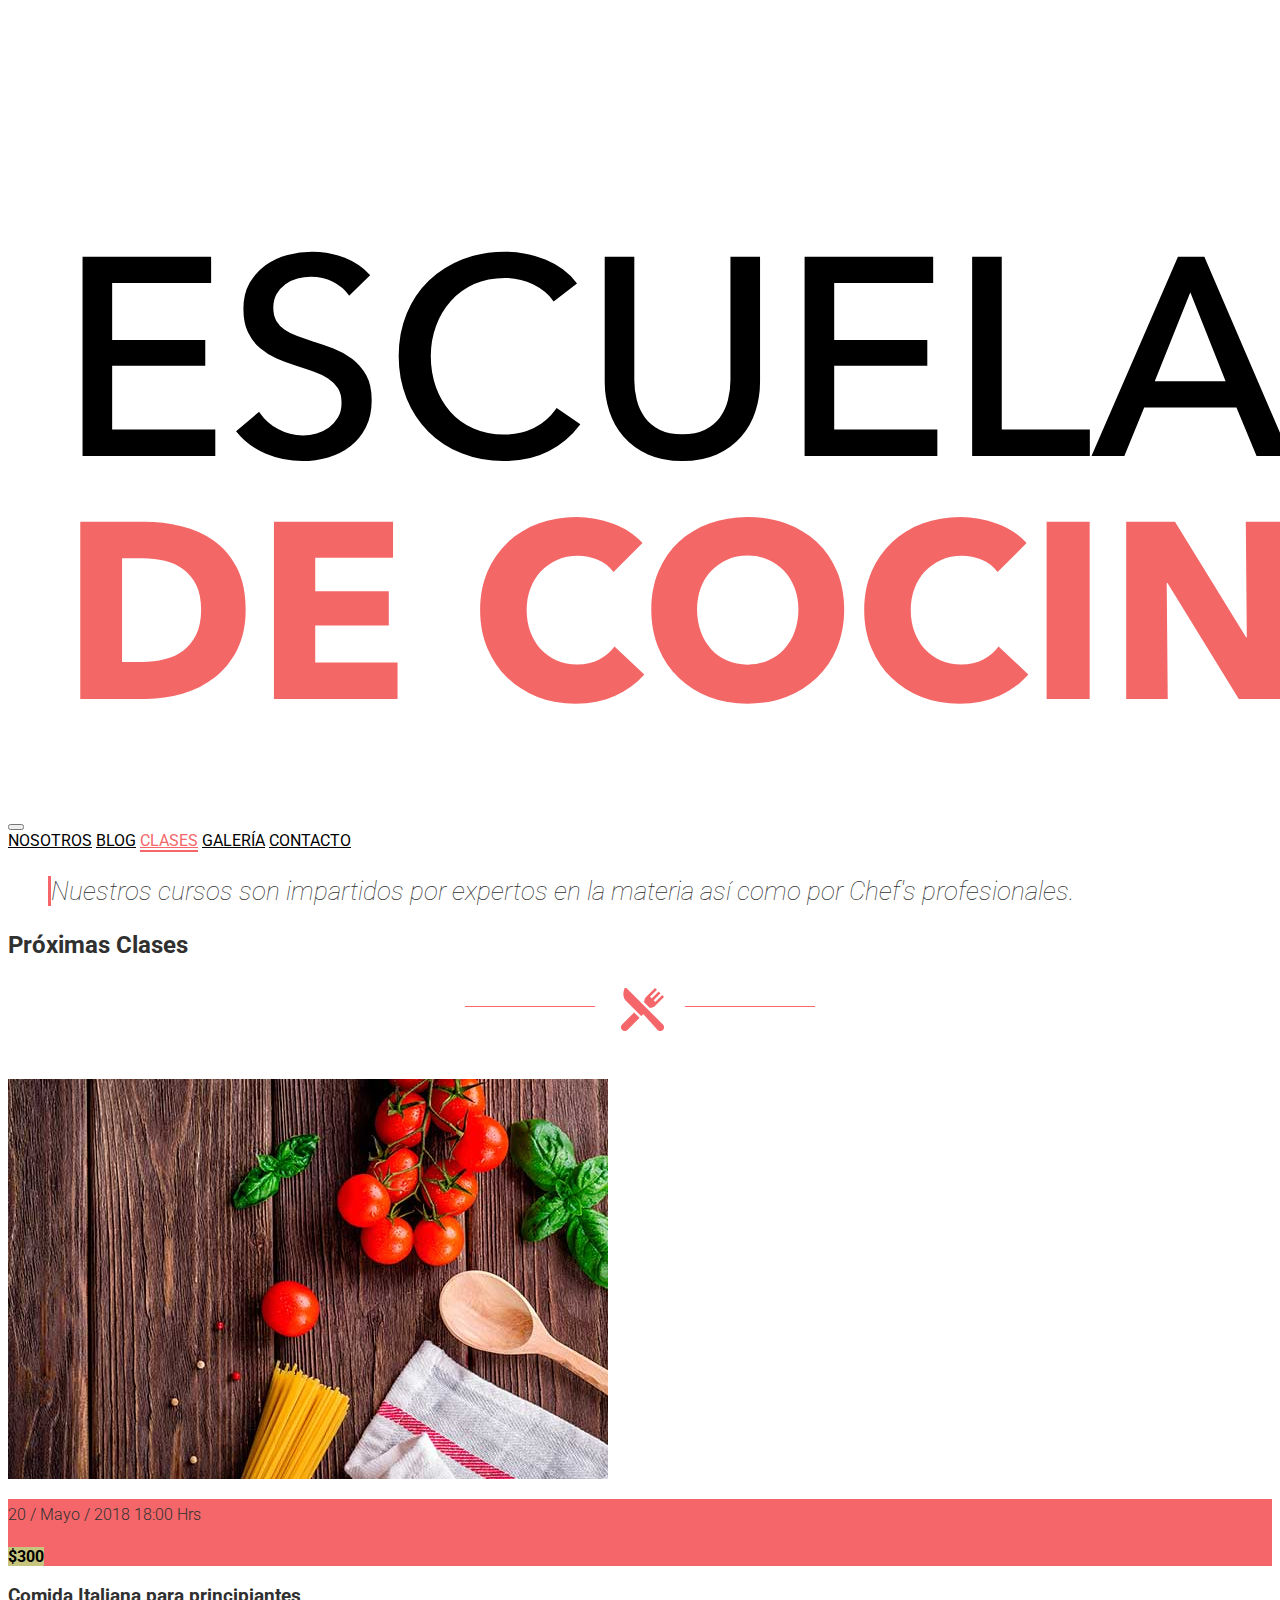
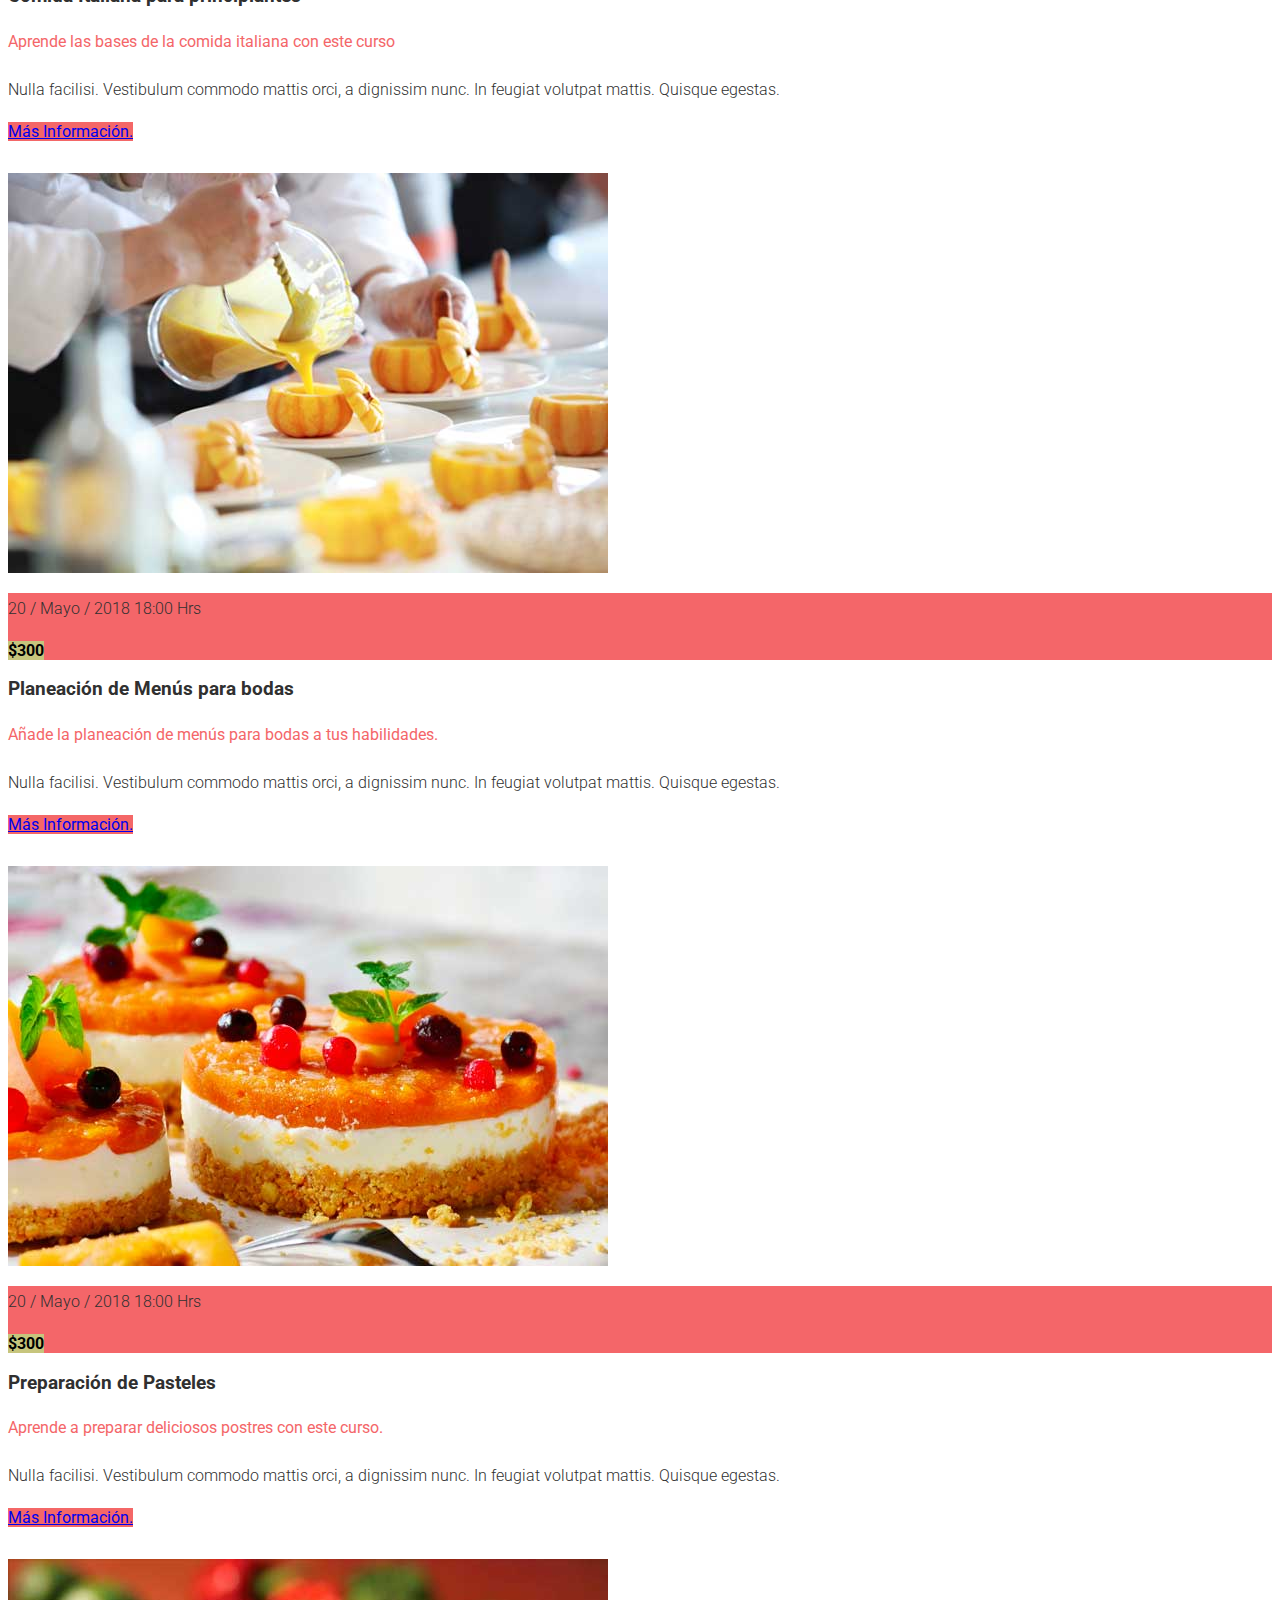
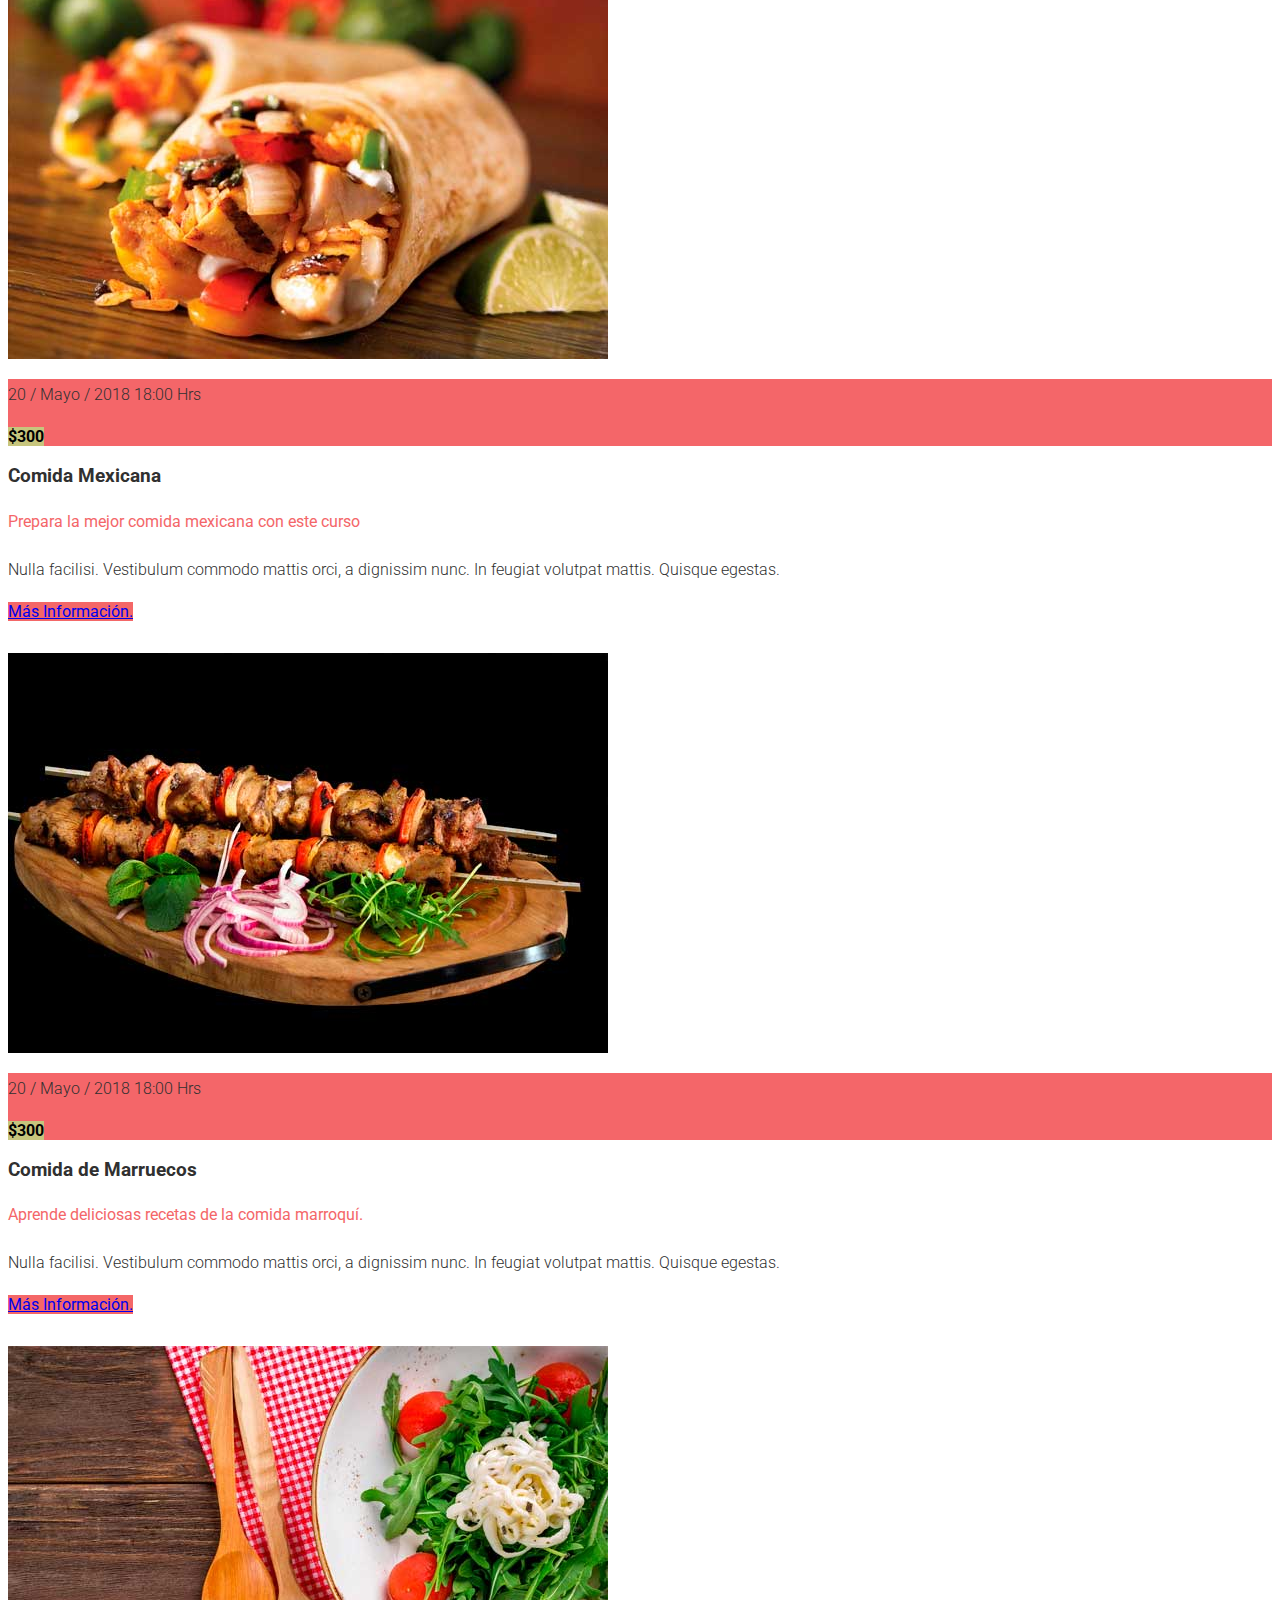
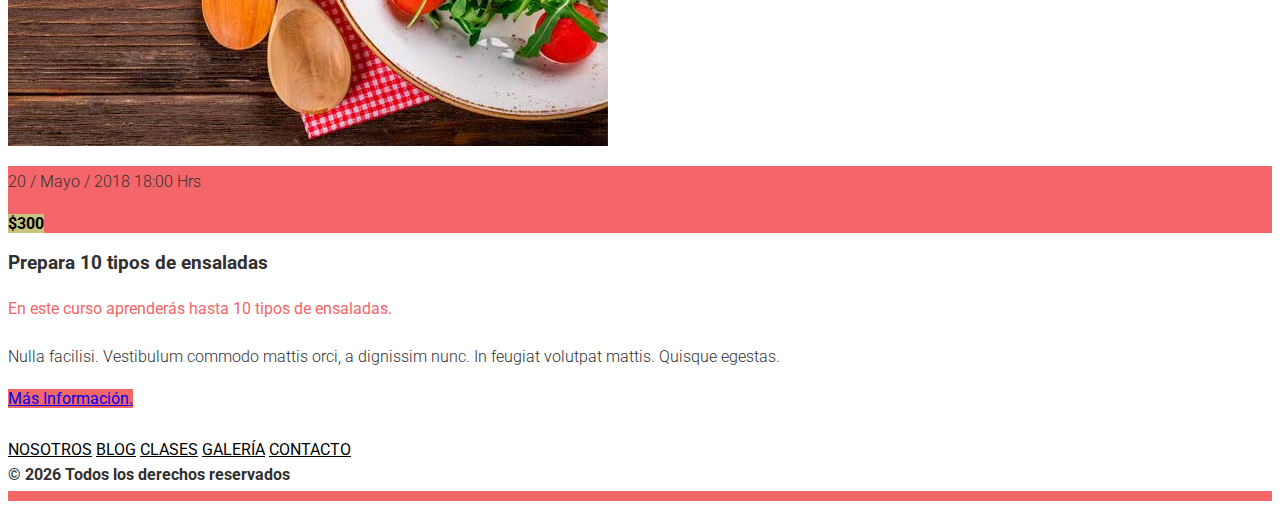
==== clases.html @ d3c6feeb "All the sections completed. Project ready" ====
<!DOCTYPE html>
<html lang="en">

<head>
    <meta charset="UTF-8">
    <meta name="viewport" content="width=device-width, initial-scale=1.0">
    <meta http-equiv="X-UA-Compatible" content="ie=edge">
    <link rel="stylesheet" href="https://stackpath.bootstrapcdn.com/bootstrap/4.1.0/css/bootstrap.min.css" integrity="sha384-9gVQ4dYFwwWSjIDZnLEWnxCjeSWFphJiwGPXr1jddIhOegiu1FwO5qRGvFXOdJZ4" crossorigin="anonymous">
    <link href="https://fonts.googleapis.com/css?family=Roboto:100,300,400,700" rel="stylesheet">
    <link rel="stylesheet" href="css/styles.css">
    <title> </title>
</head>

<body>

    <header class="header py-5">
        <div class="container">
            <div class="row justify-content-center align-items-center">
                <div class="col-md-4 col-8 mb-4 mb-md-0">
                    <a href="index.html">
                        <img src="img/logo.svg" class="img-fluid">
                    </a>
                </div>
                <div class="col-12 col-md-8">
                    <nav class="nav-principal navbar navbar-expand-md navbar-light  justify-content-center ">
                        <button class="navbar-toggler mb-4" type="button" data-toggle="collapse" data-target="#nav_principal" aria-expanded="false">
                            <span class="navbar-toggler-icon"></span>
                        </button>
                        <div class="collapse navbar-collapse flex-column flex-sm-row justify-content-md-end text-center" id="nav_principal">
                            <a href="nosotros.html" class="nav-link">Nosotros</a>
                            <a href="blog.html" class="nav-link">Blog</a>
                            <a href="clases.html" class="nav-link active">Clases</a>
                            <a href="galeria.html" class="nav-link">Galería</a>
                            <a href="contacto.html" class="nav-link">Contacto</a>
                        </div>
                    </nav>
                </div>
            </div>
        </div>
    </header>

    <div class="container mb-4">
        <div class="row justify-content-center">
            <div class="col-md-8">
                <blockquote class="subtitulo text-center pl-3">
                    Nuestros cursos son impartidos por expertos en la materia así como por Chef's profesionales.
                </blockquote>
            </div>
        </div>
    </div>

    <section class="clases mt-5 py-5">
        <h2 class="separador text-center mb-3">Próximas Clases</h2>

        <div class="container">
            <div class="row">
                <div class="col-md-6 col-lg-4">
                    <div class="card">
                        <img src="img/clase1.jpg" class="card-img-top">
                        <div class="card-meta bg-primary p-3 text-light d-flex justify-content-between align-items-center">
                            <p class="text-center m-0">20 / Mayo / 2018 18:00 Hrs</p>
                            <span class="badge badge-secondary px-2 py-2">$300</span>
                        </div>
                        <div class="card-body">
                            <h3 class="card-title">Comida Italiana para principiantes</h3>
                            <p class="card-subtitle mb-2">Aprende las bases de la comida italiana con este curso</p>
                            <p class="card-text">Nulla facilisi. Vestibulum commodo mattis orci, a dignissim nunc. In feugiat volutpat mattis. Quisque egestas.</p>
                            <a class="btn btn-primary d-block d-md-inline" href="clase.html">Más Información.</a>
                        </div>
                    </div>
                </div>
                <!--.col-md-4-->
                <div class="col-md-6 col-lg-4">
                    <div class="card">
                        <img src="img/clase2.jpg" class="card-img-top">
                        <div class="card-meta bg-primary p-3 text-light d-flex justify-content-between align-items-center">
                            <p class="text-center m-0">20 / Mayo / 2018 18:00 Hrs</p>
                            <span class="badge badge-secondary px-2 py-2">$300</span>
                        </div>
                        <div class="card-body">
                            <h3 class="card-title">Planeación de Menús para bodas</h3>
                            <p class="card-subtitle mb-2">Añade la planeación de menús para bodas a tus habilidades.</p>
                            <p class="card-text">Nulla facilisi. Vestibulum commodo mattis orci, a dignissim nunc. In feugiat volutpat mattis. Quisque egestas.</p>
                            <a class="btn btn-primary d-block d-md-inline" href="clase.html">Más Información.</a>
                        </div>
                    </div>
                </div>
                <!--.col-md-4-->
                <div class="col-md-6 col-lg-4">
                    <div class="card">
                        <img src="img/clase3.jpg" class="card-img-top">
                        <div class="card-meta bg-primary p-3 text-light d-flex justify-content-between align-items-center">
                            <p class="text-center m-0">20 / Mayo / 2018 18:00 Hrs</p>
                            <span class="badge badge-secondary px-2 py-2">$300</span>
                        </div>
                        <div class="card-body">
                            <h3 class="card-title">Preparación de Pasteles</h3>
                            <p class="card-subtitle mb-2">
                                Aprende a preparar deliciosos postres con este curso.
                            </p>
                            <p class="card-text">Nulla facilisi. Vestibulum commodo mattis orci, a dignissim nunc. In feugiat volutpat mattis. Quisque egestas.</p>
                            <a class="btn btn-primary d-block d-md-inline" href="clase.html">Más Información.</a>
                        </div>
                    </div>
                </div>
                <!--.col-md-4-->
                <div class="col-md-6 col-lg-4">
                    <div class="card">
                        <img src="img/clase4.jpg" class="card-img-top">
                        <div class="card-meta bg-primary p-3 text-light d-flex justify-content-between align-items-center">
                            <p class="text-center m-0">20 / Mayo / 2018 18:00 Hrs</p>
                            <span class="badge badge-secondary px-2 py-2">$300</span>
                        </div>
                        <div class="card-body">
                            <h3 class="card-title">Comida Mexicana</h3>
                            <p class="card-subtitle mb-2">Prepara la mejor comida mexicana con este curso </p>
                            <p class="card-text">Nulla facilisi. Vestibulum commodo mattis orci, a dignissim nunc. In feugiat volutpat mattis. Quisque egestas.</p>
                            <a class="btn btn-primary d-block d-md-inline" href="clase.html">Más Información.</a>
                        </div>
                    </div>
                </div>
                <!--.col-md-4-->
                <div class="col-md-6 col-lg-4">
                    <div class="card">
                        <img src="img/clase5.jpg" class="card-img-top">
                        <div class="card-meta bg-primary p-3 text-light d-flex justify-content-between align-items-center">
                            <p class="text-center m-0">20 / Mayo / 2018 18:00 Hrs</p>
                            <span class="badge badge-secondary px-2 py-2">$300</span>
                        </div>
                        <div class="card-body">
                            <h3 class="card-title">Comida de Marruecos  </h3>
                            <p class="card-subtitle mb-2">
                                Aprende deliciosas recetas de la comida marroquí.
                            </p>
                            <p class="card-text">Nulla facilisi. Vestibulum commodo mattis orci, a dignissim nunc. In feugiat volutpat mattis. Quisque egestas.</p>
                            <a class="btn btn-primary d-block d-md-inline" href="clase.html">Más Información.</a>
                        </div>
                    </div>
                </div>
                <!--.col-md-4-->
                <div class="col-md-6 col-lg-4">
                    <div class="card">
                        <img src="img/clase6.jpg" class="card-img-top">
                        <div class="card-meta bg-primary p-3 text-light d-flex justify-content-between align-items-center">
                            <p class="text-center m-0">20 / Mayo / 2018 18:00 Hrs</p>
                            <span class="badge badge-secondary px-2 py-2">$300</span>
                        </div>
                        <div class="card-body">
                            <h3 class="card-title">Prepara 10 tipos de ensaladas</h3>
                            <p class="card-subtitle mb-2">
                                En este curso aprenderás hasta 10 tipos de ensaladas.
                            </p>
                            <p class="card-text">Nulla facilisi. Vestibulum commodo mattis orci, a dignissim nunc. In feugiat volutpat mattis. Quisque egestas.</p>
                            <a class="btn btn-primary d-block d-md-inline" href="clase.html">Más Información.</a>
                        </div>
                    </div>
                </div>
                <!--.col-md-4-->
            </div>
        </div>
    </section>

    <footer class="footer p-5">
        <div class="container">
            <div class="row justify-content-between align-items-center">
                <div class="col-md-6">
                    <nav class="nav d-flex flex-column text-center flex-md-row   justify-content-md-start justify-content-center">
                        <a href="nosotros.html" class="nav-link">Nosotros</a>
                        <a href="blog.html" class="nav-link">Blog</a>
                        <a href="clases.html" class="nav-link">Clases</a>
                        <a href="galeria.html" class="nav-link">Galería</a>
                        <a href="contacto.html" class="nav-link">Contacto</a>
                    </nav>
                </div>
                <div class="col-md-6">
                    <p class="copyright text-center text-md-right">&copy; <span id="date"></span> Todos los derechos reservados</p>
                </div>
            </div>
        </div>
    </footer>

    <script src="https://code.jquery.com/jquery-3.3.1.slim.min.js" integrity="sha384-q8i/X+965DzO0rT7abK41JStQIAqVgRVzpbzo5smXKp4YfRvH+8abtTE1Pi6jizo" crossorigin="anonymous"></script>
    <script src="https://cdnjs.cloudflare.com/ajax/libs/popper.js/1.14.0/umd/popper.min.js" integrity="sha384-cs/chFZiN24E4KMATLdqdvsezGxaGsi4hLGOzlXwp5UZB1LY//20VyM2taTB4QvJ" crossorigin="anonymous"></script>
    <script src="https://stackpath.bootstrapcdn.com/bootstrap/4.1.0/js/bootstrap.min.js" integrity="sha384-uefMccjFJAIv6A+rW+L4AHf99KvxDjWSu1z9VI8SKNVmz4sk7buKt/6v9KI65qnm" crossorigin="anonymous"></script>

    <script src="js/main.js"></script>

</body>

</html>
---- css/styles.css ----
:root {
    --primario: #f46669;
    --secundario: #c7c57d;
    --gris: #f5f5f5;
}

body {
    font-family: 'Roboto', sans-serif;
    color:#303030;
}

p {
    font-weight: 300;
    line-height: 2rem;
    font-size: 1rem;
}

.badge-secondary {
    background-color: #c7c57d!important;
    color: black;
}

body.index .clases {
    background-color: #f5f5f5;
}
.imagen > div{
    height: 30rem;
}

.bg-primary, 
.alert-primary,
.list-group-item-primary {
    background-color: #f46669!important;
}

.bg-secondary,
.alert-secondary,
.list-group-item-secondary {
    background-color: #c7c57d!important;
}

.bg-vino {
    background-image: url(../img/principal1.jpg);
    background-size: cover;
    background-position: top center;
}
.bg-comida {
    background-image: url(../img/principal2.jpg);
    background-size: cover;
    background-position: top center;
}

.imagen-superior .contenido{
    border-top: 1px solid white;
    border-bottom: 1px solid white;
}
.imagen-inferior .bg-comida {
    order: 1;
}

.imagen-inferior .contenido {
    border-top: 1px solid black;
    border-bottom: 1px solid black;
}
.imagen .contenido p {
    font-size: 1.2rem;
    line-height: 2rem;
    font-weight: 100;
}

.separador::after {
    content:'';
    display: block;
    margin: 0 auto;
    width: 100%;
    height: 100px;
    background-image: url(../img/separador.png);
    background-position: center center;
    background-repeat: no-repeat;
}

.inverso::after {
    background-image: url(../img/separador-inverso.png);
}
aside .inverso::after {
    width: 100%;
}
.nosotros .informacion h3 {
    font-weight: 300;
    font-size: 1.6rem;
}
.card {
    margin-bottom: 2rem;
}
.card-meta span {
    font-weight: 700;
}
.card-subtitle {
    color: #f46669;
    font-weight: 400;
}
.card-body p{
    font-size: 1rem;
    line-height: 2rem;
}
.licenciatura {
    background-image: url(../img/chef_bg.jpg);
    background-size: cover;
    background-position: center center;
    background-attachment: fixed;
}
.licenciatura .row{
    height: 38rem;
}
.licenciatura .contenido h2 {
    font-weight: 700;
    font-size: 2.4rem;
}
.licenciatura .contenido p {
    font-size: 1.8rem;
    line-height: 3rem;
}
.btn-primary {
    background-color: #f46767;
    border-color:#f46767;
}
.btn-primary:hover {
    background-color: #dc4747;
    border-color: #dc4747;
}
.footer {
    border-bottom: 10px solid #f46767;
}
.nav-link {
    color: black;
    text-transform: uppercase;
}
.nav-link:hover {
    color: #f46669;
}
.nav-link.active {
    color: #f46669;
    border-bottom: 2px solid #f46669;
}
.copyright {
    font-weight: 700;
    font-size: 1rem;
    margin: 0;
}
/** Imagenes **/
.imagen-destacada {
    height: 24rem;
    background-size: cover;
}
.nosotros-bg {
    background-image: url(../img/principal1.jpg);
}
.clase-bg {
    background-image: url(../img/clase1.jpg);
}
.contacto-bg {
    background-image: url(../img/principal2.jpg);
}

/** Nosotros **/
.contenido-nosotros {
    margin-top: -5rem;
    border: 1px solid #e1e1e1;
    position: relative;
    z-index: 100;
}

blockquote.subtitulo {
    font-size: 1.6rem;
    color: #303030;
    font-style: italic;
    font-weight: 100;
    border-left: .2rem solid #f46669;
}
/** Enlaces **/
.contenido-entrada .meta p{
    font-weight: 700;
}
.entrada a {
    color: #f46669;
}

/** Sidebar **/
aside a, aside a:hover {
    color: #f5f5f5;
}
aside .card {
    border:none;
}
aside .card-meta {
    background-color: #c7c57d!important;
}
aside .card-meta .badge-primary {
    background-color: #f46767;
}
aside .card-title {
    color: black;
    font-size: 1.2rem;
}
aside .card-footer {
    background-color: #c7c57d;
}
aside .card-footer a{
    color: black;
}

/* Clases */
.instructor {
    font-size: 1.8rem;
    color: #f46669;
}

/* mobile */
@media (min-width:768px) {
    .imagen > div{
        height: 45rem;
    }

    .imagen-inferior .bg-comida {
        order: unset;
    }

    .separador::after {
        width: 80%;
    }
}
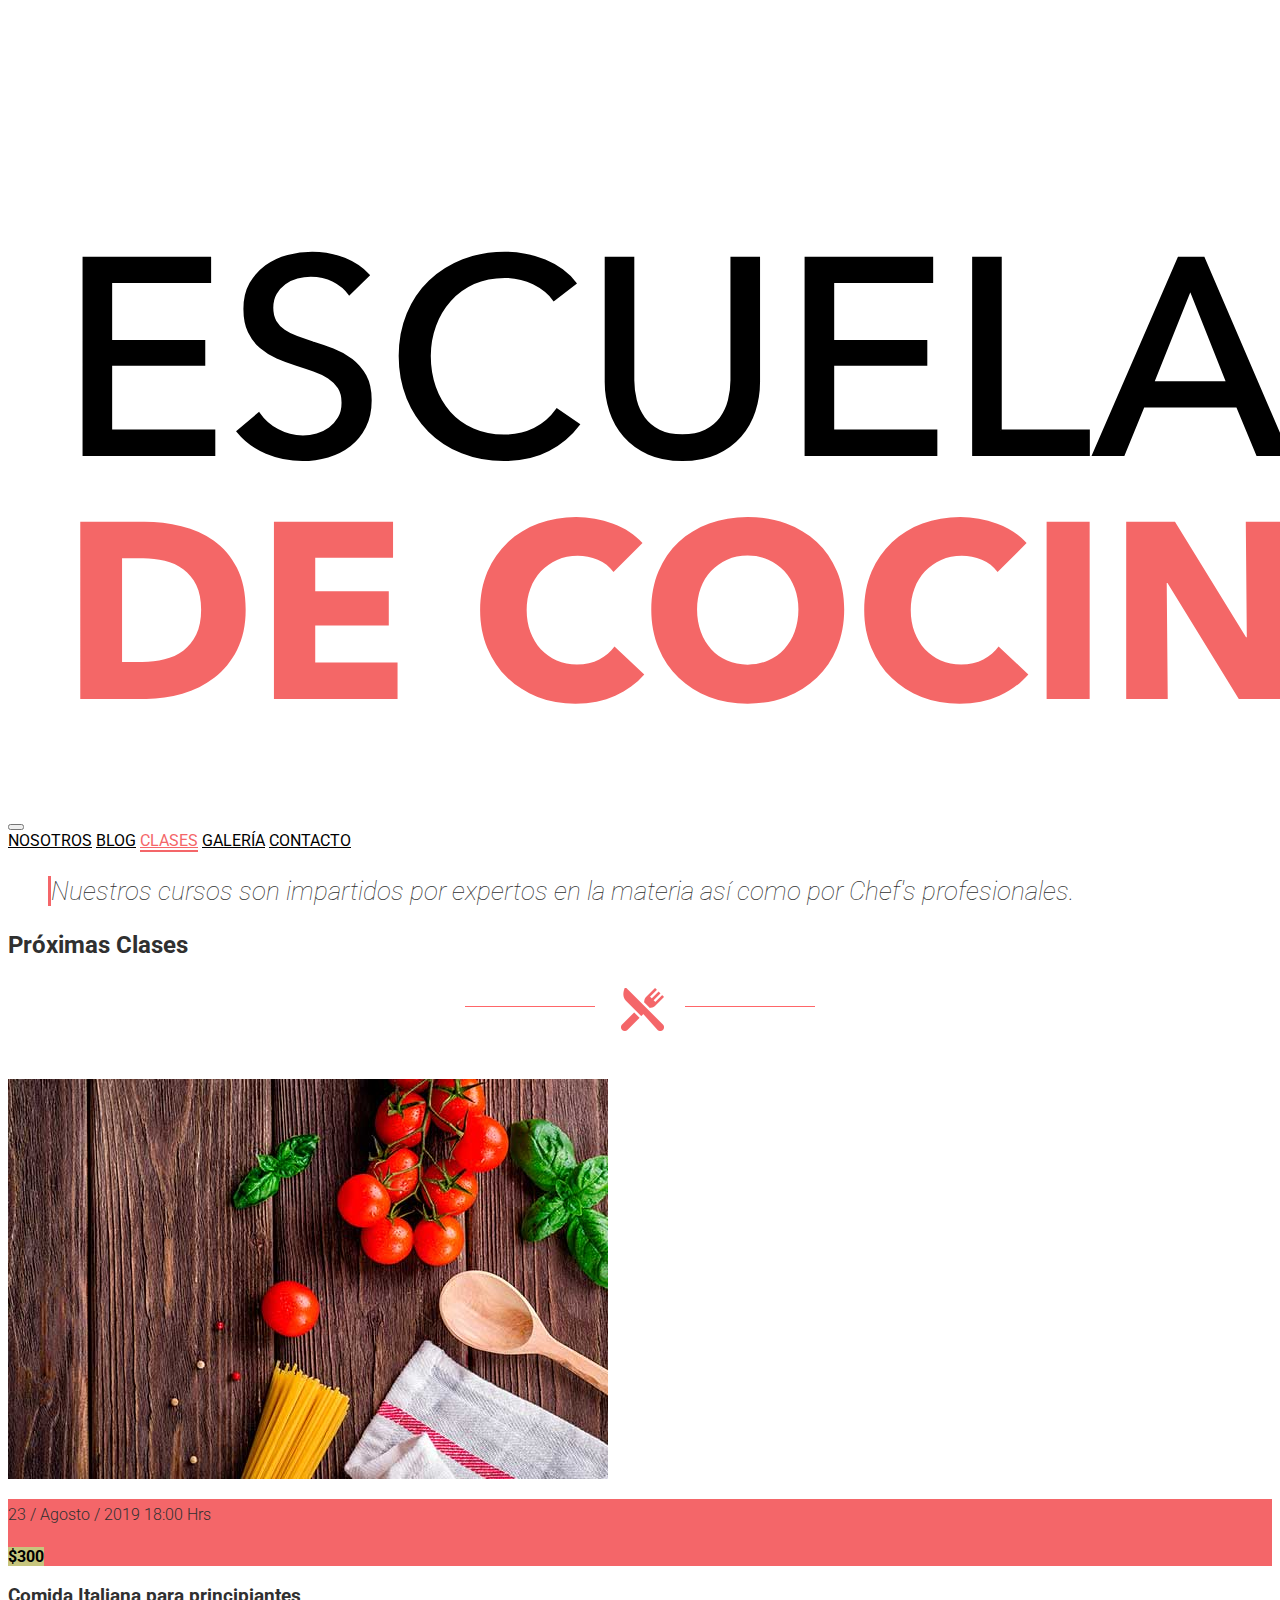
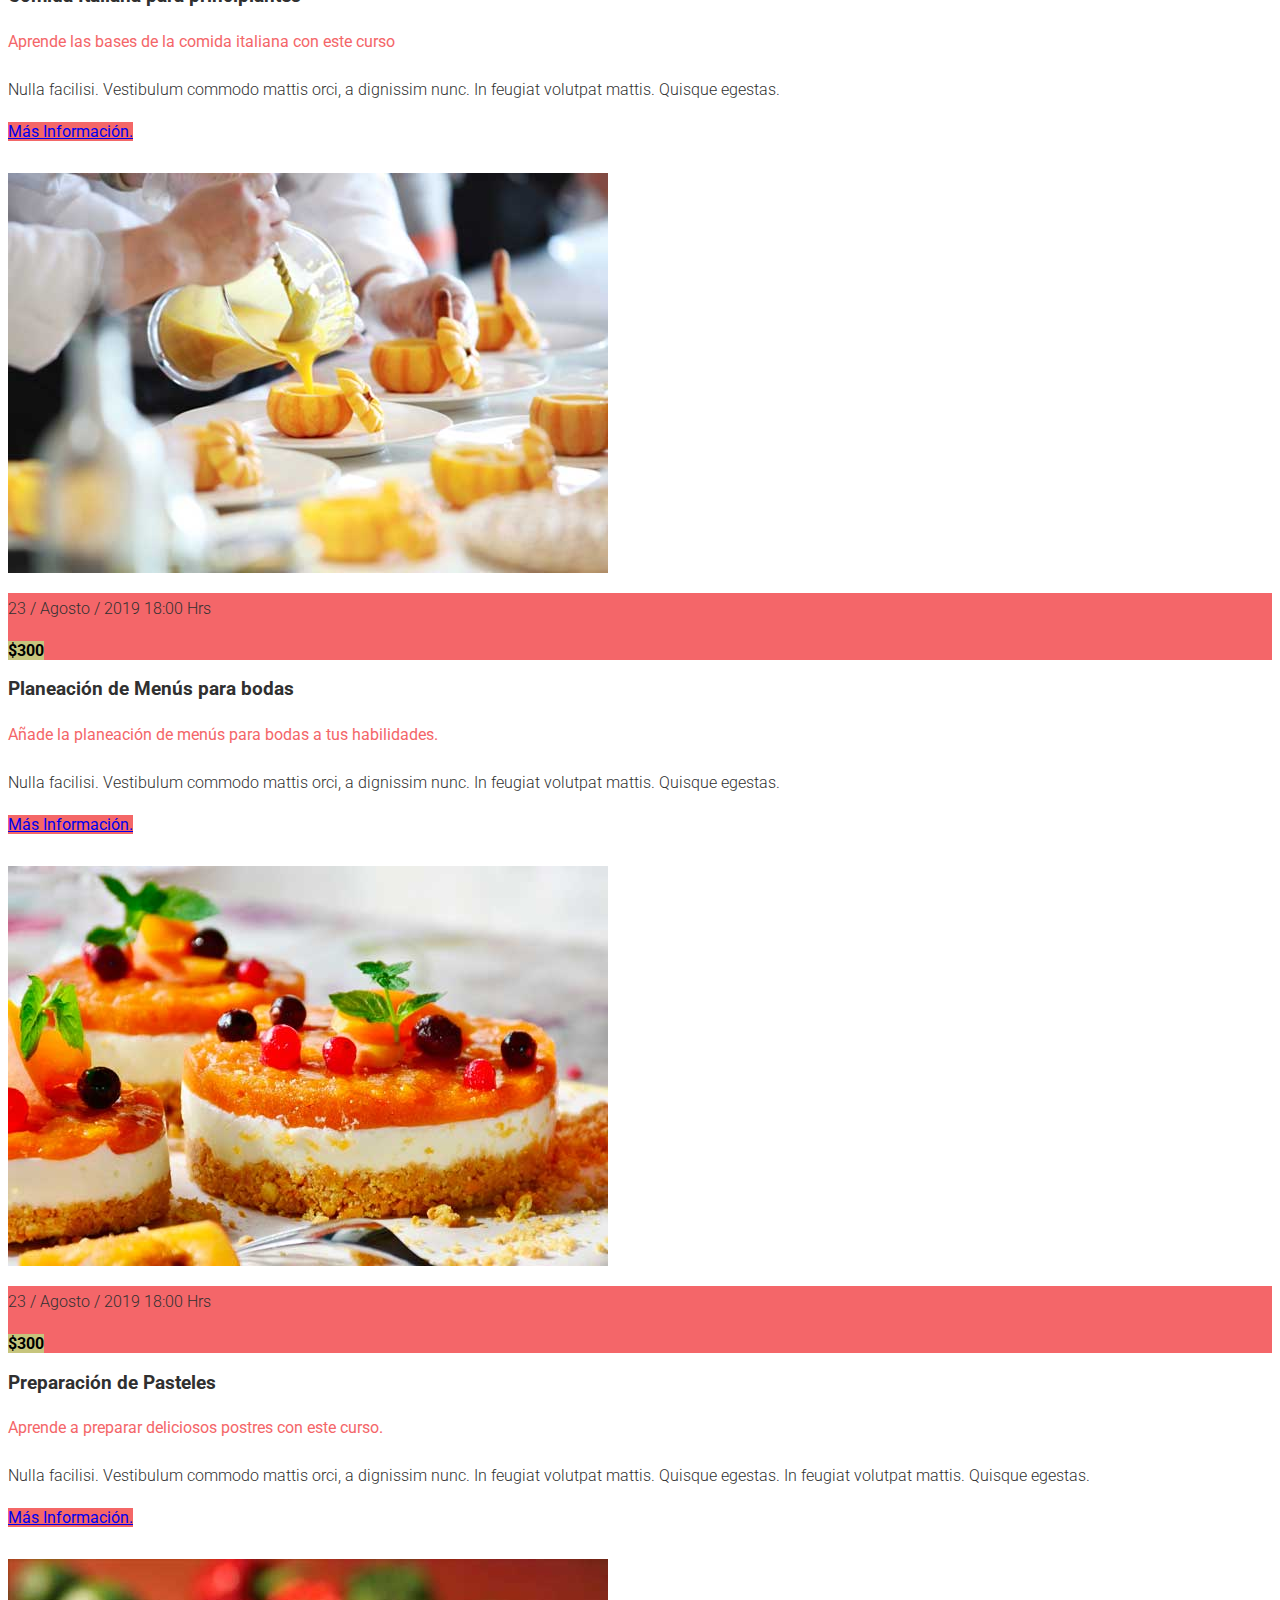
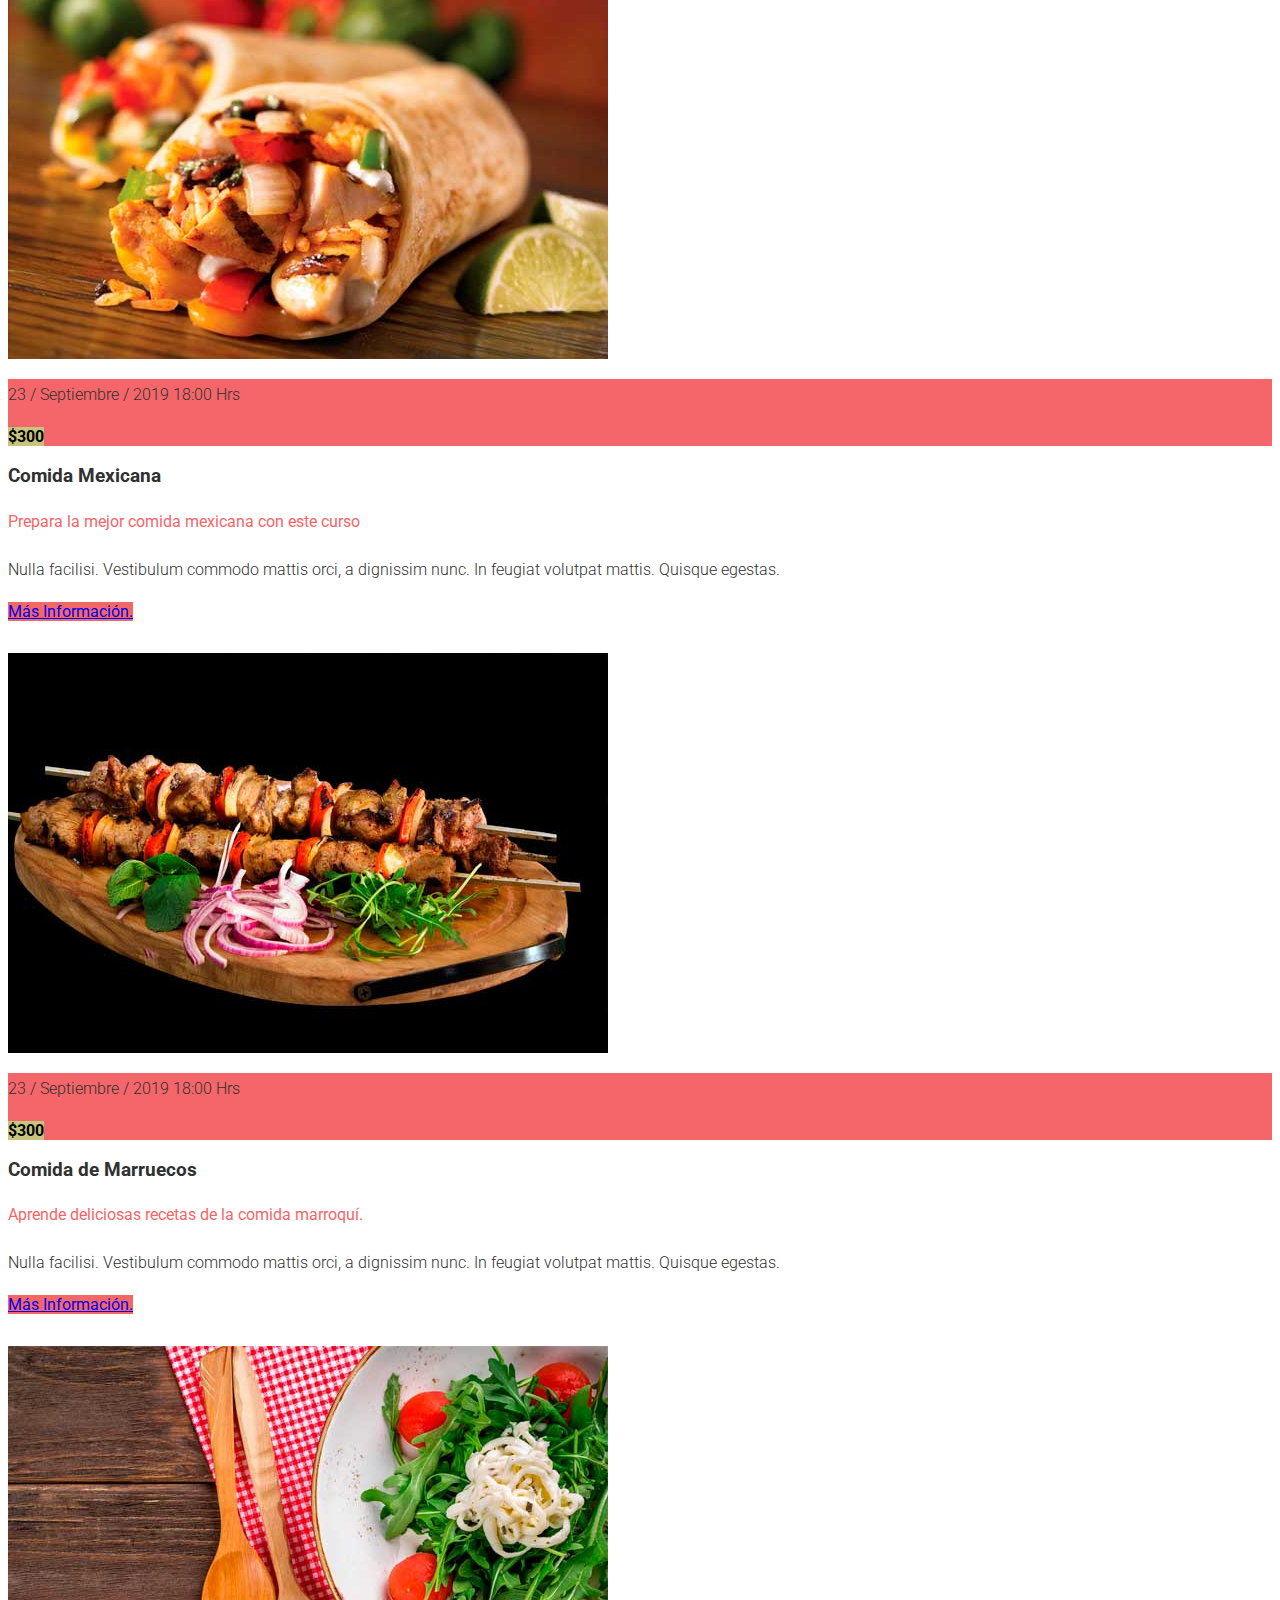
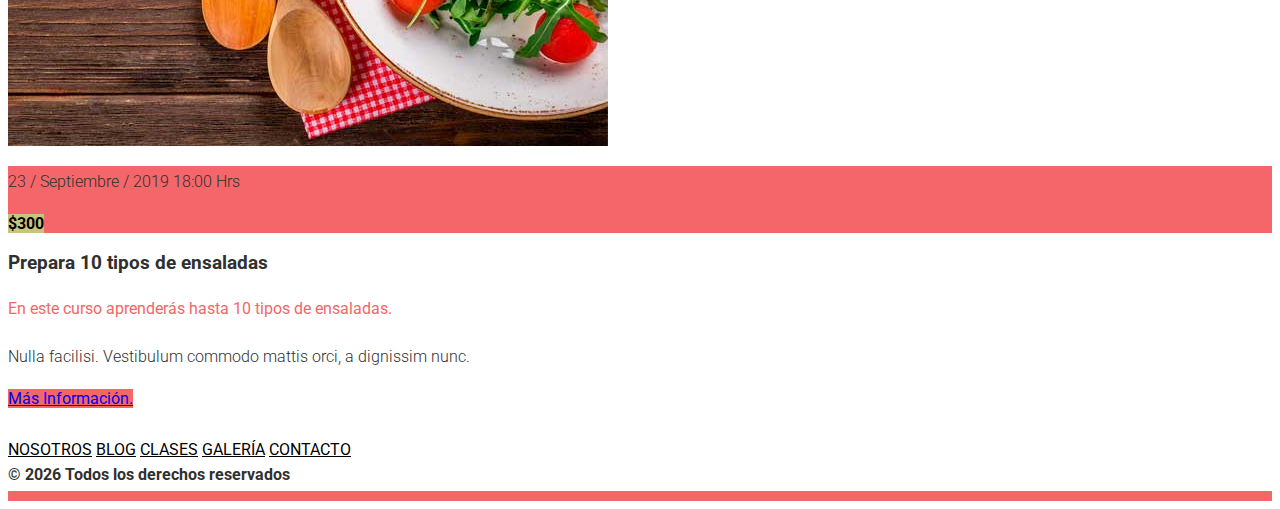
==== commit 5e29c816: "Update the site" ====
--- a/clases.html
+++ b/clases.html
@@ -48,7 +48,6 @@
             </div>
         </div>
     </div>
-
     <section class="clases mt-5 py-5">
         <h2 class="separador text-center mb-3">Próximas Clases</h2>
 
@@ -58,7 +57,7 @@
                     <div class="card">
                         <img src="img/clase1.jpg" class="card-img-top">
                         <div class="card-meta bg-primary p-3 text-light d-flex justify-content-between align-items-center">
-                            <p class="text-center m-0">20 / Mayo / 2018 18:00 Hrs</p>
+                            <p class="text-center m-0">23 / Agosto / 2019 18:00 Hrs</p>
                             <span class="badge badge-secondary px-2 py-2">$300</span>
                         </div>
                         <div class="card-body">
@@ -74,7 +73,7 @@
                     <div class="card">
                         <img src="img/clase2.jpg" class="card-img-top">
                         <div class="card-meta bg-primary p-3 text-light d-flex justify-content-between align-items-center">
-                            <p class="text-center m-0">20 / Mayo / 2018 18:00 Hrs</p>
+                            <p class="text-center m-0">23 / Agosto / 2019 18:00 Hrs</p>
                             <span class="badge badge-secondary px-2 py-2">$300</span>
                         </div>
                         <div class="card-body">
@@ -90,7 +89,7 @@
                     <div class="card">
                         <img src="img/clase3.jpg" class="card-img-top">
                         <div class="card-meta bg-primary p-3 text-light d-flex justify-content-between align-items-center">
-                            <p class="text-center m-0">20 / Mayo / 2018 18:00 Hrs</p>
+                            <p class="text-center m-0">23 / Agosto / 2019 18:00 Hrs</p>
                             <span class="badge badge-secondary px-2 py-2">$300</span>
                         </div>
                         <div class="card-body">
@@ -98,7 +97,7 @@
                             <p class="card-subtitle mb-2">
                                 Aprende a preparar deliciosos postres con este curso.
                             </p>
-                            <p class="card-text">Nulla facilisi. Vestibulum commodo mattis orci, a dignissim nunc. In feugiat volutpat mattis. Quisque egestas.</p>
+                            <p class="card-text">Nulla facilisi. Vestibulum commodo mattis orci, a dignissim nunc. In feugiat volutpat mattis. Quisque egestas. In feugiat volutpat mattis. Quisque egestas.</p>
                             <a class="btn btn-primary d-block d-md-inline" href="clase.html">Más Información.</a>
                         </div>
                     </div>
@@ -108,7 +107,7 @@
                     <div class="card">
                         <img src="img/clase4.jpg" class="card-img-top">
                         <div class="card-meta bg-primary p-3 text-light d-flex justify-content-between align-items-center">
-                            <p class="text-center m-0">20 / Mayo / 2018 18:00 Hrs</p>
+                            <p class="text-center m-0">23 / Septiembre / 2019 18:00 Hrs</p>
                             <span class="badge badge-secondary px-2 py-2">$300</span>
                         </div>
                         <div class="card-body">
@@ -124,7 +123,7 @@
                     <div class="card">
                         <img src="img/clase5.jpg" class="card-img-top">
                         <div class="card-meta bg-primary p-3 text-light d-flex justify-content-between align-items-center">
-                            <p class="text-center m-0">20 / Mayo / 2018 18:00 Hrs</p>
+                            <p class="text-center m-0">23 / Septiembre / 2019 18:00 Hrs</p>
                             <span class="badge badge-secondary px-2 py-2">$300</span>
                         </div>
                         <div class="card-body">
@@ -142,7 +141,7 @@
                     <div class="card">
                         <img src="img/clase6.jpg" class="card-img-top">
                         <div class="card-meta bg-primary p-3 text-light d-flex justify-content-between align-items-center">
-                            <p class="text-center m-0">20 / Mayo / 2018 18:00 Hrs</p>
+                            <p class="text-center m-0">23 / Septiembre / 2019 18:00 Hrs</p>
                             <span class="badge badge-secondary px-2 py-2">$300</span>
                         </div>
                         <div class="card-body">
@@ -150,13 +149,14 @@
                             <p class="card-subtitle mb-2">
                                 En este curso aprenderás hasta 10 tipos de ensaladas.
                             </p>
-                            <p class="card-text">Nulla facilisi. Vestibulum commodo mattis orci, a dignissim nunc. In feugiat volutpat mattis. Quisque egestas.</p>
+                            <p class="card-text">Nulla facilisi. Vestibulum commodo mattis orci, a dignissim nunc.</p>
                             <a class="btn btn-primary d-block d-md-inline" href="clase.html">Más Información.</a>
                         </div>
                     </div>
                 </div>
                 <!--.col-md-4-->
             </div>
+
         </div>
     </section>
 
